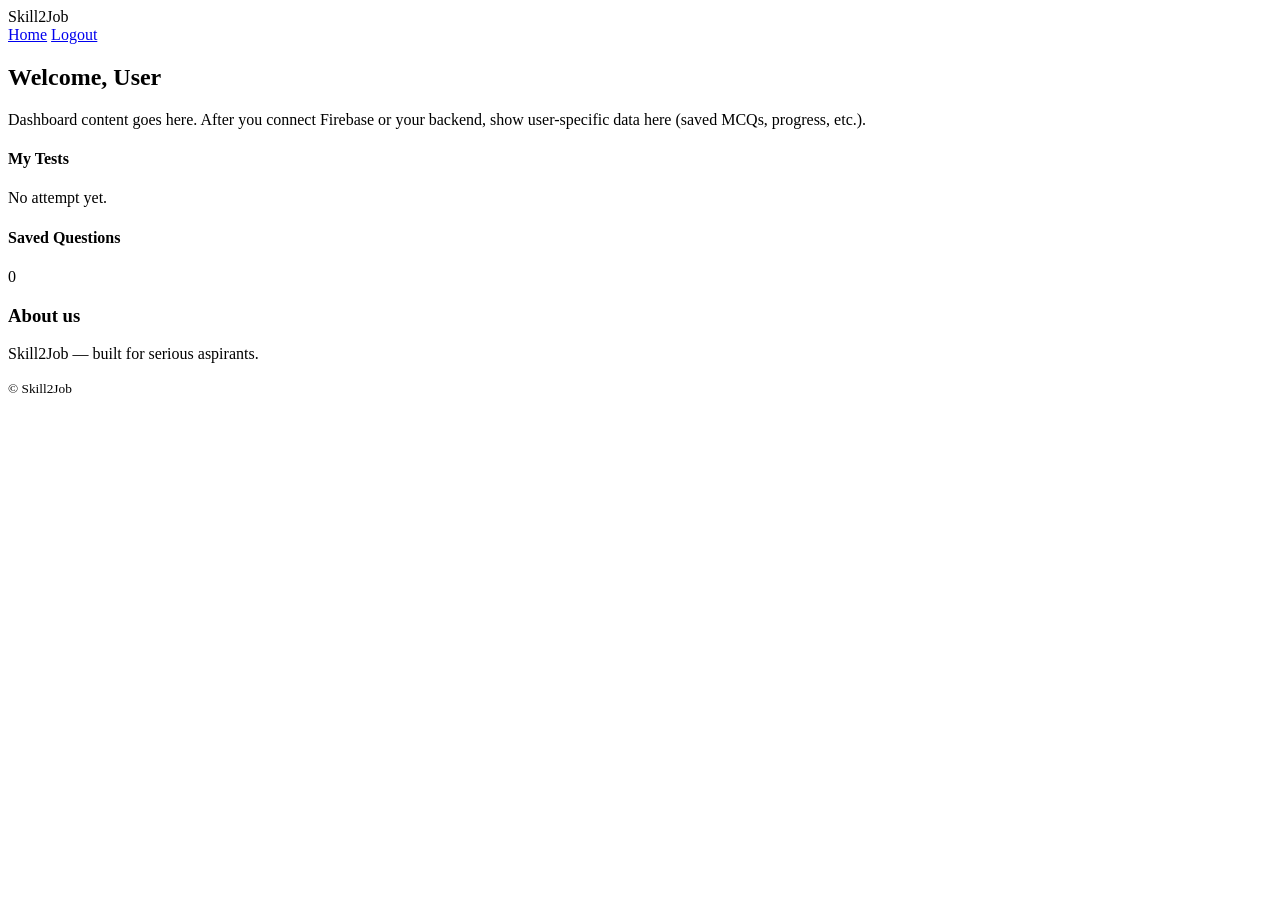
==== dashboard.html @ c566e1bb "Create dashboard.html" ====
<!DOCTYPE html>
<html lang="en">
<head>
  <meta charset="utf-8"/>
  <meta name="viewport" content="width=device-width,initial-scale=1"/>
  <title>Dashboard — Skill2Job</title>
  <link rel="stylesheet" href="style.css"/>
</head>
<body>
  <header class="site-header">
    <div class="container header-inner">
      <div class="brand">Skill2Job</div>
      <nav class="nav">
        <a href="index.html" class="nav-link">Home</a>
        <a href="#" class="nav-link" onclick="logoutFrontend(); return false;">Logout</a>
      </nav>
    </div>
  </header>

  <main class="container page-center">
    <div class="card">
      <h2 id="welcomeUser">Welcome, User</h2>
      <p>Dashboard content goes here. After you connect Firebase or your backend, show user-specific data here (saved MCQs, progress, etc.).</p>
      <div class="grid-2">
        <div class="dash-box">
          <h4>My Tests</h4>
          <p>No attempt yet.</p>
        </div>
        <div class="dash-box">
          <h4>Saved Questions</h4>
          <p>0</p>
        </div>
      </div>
    </div>
  </main>

  <footer class="site-footer simple">
    <div class="container footer-inner">
      <div class="footer-about">
        <h3>About us</h3>
        <p>Skill2Job — built for serious aspirants.</p>
      </div>
    </div>
    <div class="footer-bottom container">
      <small>© <span id="year4"></span> Skill2Job</small>
    </div>
  </footer>

  <script src="script.js"></script>
</body>
</html>
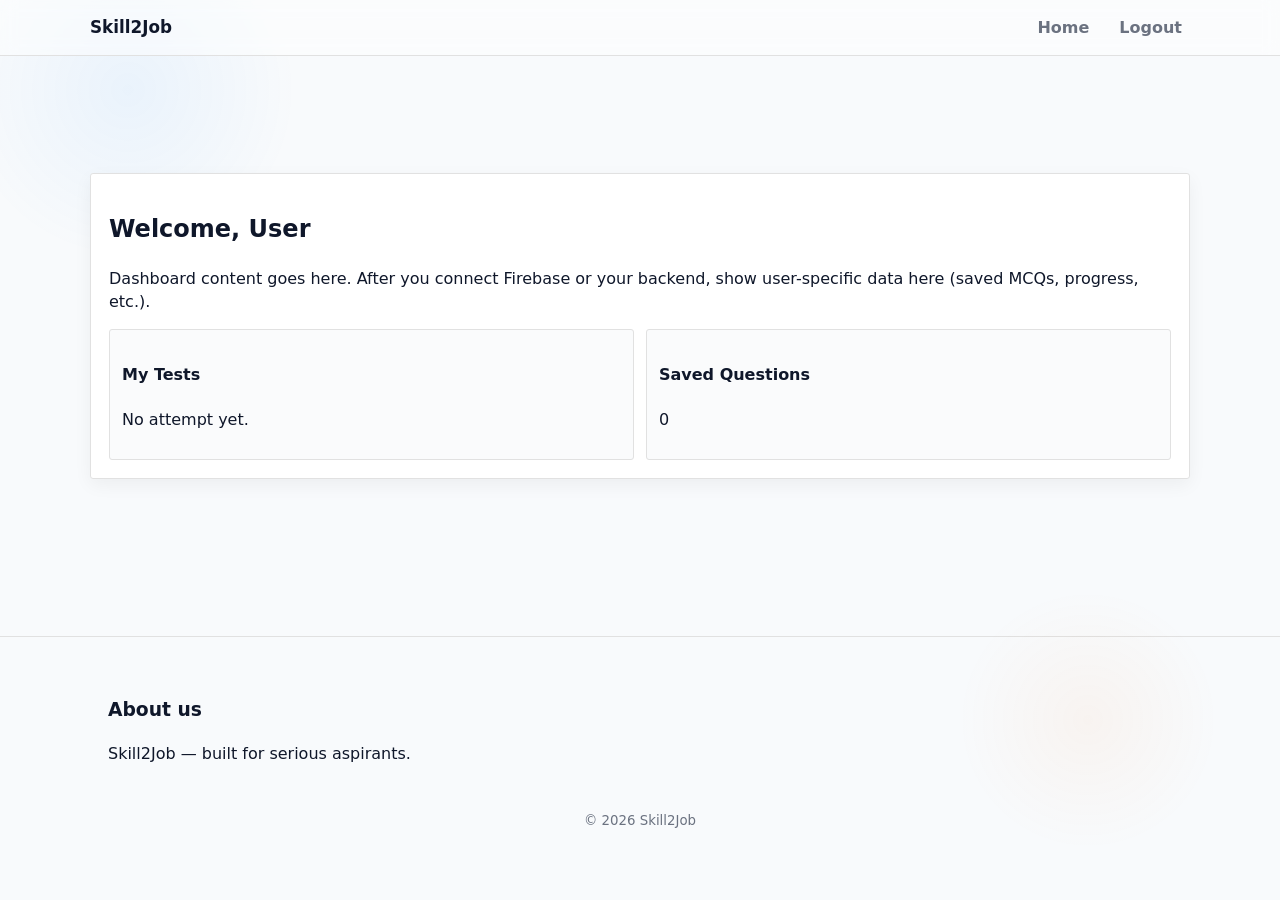
==== commit cedcdf12: "Update dashboard.html" ====
--- a/dashboard.html
+++ b/dashboard.html
@@ -7,6 +7,8 @@
   <link rel="stylesheet" href="style.css"/>
 </head>
 <body>
+  <div class="page-bg"></div>
+
   <header class="site-header">
     <div class="container header-inner">
       <div class="brand">Skill2Job</div>
@@ -18,7 +20,7 @@
   </header>
 
   <main class="container page-center">
-    <div class="card">
+    <div class="card dashboard-card">
       <h2 id="welcomeUser">Welcome, User</h2>
       <p>Dashboard content goes here. After you connect Firebase or your backend, show user-specific data here (saved MCQs, progress, etc.).</p>
       <div class="grid-2">
--- a/style.css
+++ b/style.css
@@ -0,0 +1,161 @@
+/* style.css — consistent root variables + subtle colorful background
+   - white/light-grey content cards
+   - 1px grey borders, 3px radius (as requested)
+   - header uses transparent + backdrop blur for hazy effect
+   - responsive for desktop & mobile
+*/
+
+:root{
+  --bg-gradient-1: linear-gradient(120deg, #f6fbff 0%, #fff7f9 100%); /* faint */
+  --page-bg-color: #f8fafc; /* overall page background fallback */
+  --card-bg: #ffffff; /* card background (white) */
+  --muted-bg: #fafbfc; /* very light grey used for subtle areas */
+  --border: #e1e1e1; /* 1px border color */
+  --text: #0f172a; /* main text */
+  --muted-text: #6b7280;
+  --accent: #0a84ff; /* primary accent */
+  --accent-2: #ff7a18; /* secondary accent used for CTA */
+  --radius: 3px; /* consistent radius */
+  --header-blur: 8px;
+  --container-max: 1100px;
+  --gap: 18px;
+  --shadow: 0 6px 18px rgba(12, 15, 20, 0.05);
+  --mobile-break: 860px;
+}
+
+/* base */
+*{box-sizing:border-box}
+html,body{height:100%}
+body{
+  margin:0;
+  font-family: Inter, system-ui, -apple-system, "Segoe UI", Roboto, "Helvetica Neue", Arial, sans-serif;
+  background: var(--page-bg-color);
+  color:var(--text);
+  -webkit-font-smoothing:antialiased;
+  -moz-osx-font-smoothing:grayscale;
+  line-height:1.45;
+  min-height:100vh;
+  position:relative;
+}
+
+/* subtle decorative background — not a colored container */
+.page-bg{
+  position:fixed;
+  inset:0;
+  background: radial-gradient( circle at 10% 10%, rgba(10,132,255,0.06) 0%, transparent 12%),
+              radial-gradient( circle at 85% 80%, rgba(255,122,24,0.05) 0%, transparent 10% );
+  z-index:0;
+  pointer-events:none;
+}
+
+/* container utility */
+.container{width:90%;max-width:var(--container-max);margin:0 auto;padding:18px;position:relative;z-index:1}
+
+/* header — transparent with blur so background looks hazy behind it */
+.site-header{
+  position:sticky;
+  top:0;
+  z-index:50;
+  background: rgba(255,255,255,0.45); /* semi-transparent white so underlying color shows */
+  backdrop-filter: blur(var(--header-blur));
+  -webkit-backdrop-filter: blur(var(--header-blur));
+  border-bottom: 1px solid var(--border);
+}
+
+/* header inner layout */
+.header-inner{display:flex;align-items:center;justify-content:space-between;padding:10px 0}
+.brand{font-weight:700;font-size:1.05rem;color:var(--text)}
+.nav{display:flex;gap:14px}
+.nav a{color:var(--muted-text);text-decoration:none;font-weight:600;padding:6px 8px;border-radius:var(--radius)}
+.nav a:hover{color:var(--text);background:transparent}
+
+/* hero */
+.hero{padding:48px 0}
+.hero-inner{display:flex;gap:32px;align-items:center;justify-content:space-between}
+.hero-left{flex:1}
+.hero-right{flex:0 0 340px}
+h1{font-size:2rem;margin:0 0 10px}
+.lead{color:var(--muted-text);margin-bottom:20px}
+
+/* features row */
+.features{display:flex;gap:18px;margin:24px 0;padding:0}
+.feature{flex:1;background:transparent;padding:14px;border-radius:var(--radius);text-align:center}
+.feature h4{margin:0 0 8px;color:var(--accent)}
+
+/* cards — white or very light grey as requested */
+.card{
+  background:var(--card-bg);
+  border:1px solid var(--border);
+  border-radius:var(--radius);
+  padding:18px;
+  box-shadow:var(--shadow);
+}
+
+/* login/signup card specifics */
+.page-center{display:flex;align-items:center;justify-content:center;min-height:60vh;padding:40px 0}
+.login-card{width:100%;max-width:420px}
+.login-card h2{margin-top:0}
+
+/* inputs: white or very light grey, 1px border, radius 3px */
+input[type="text"],input[type="email"],input[type="password"],textarea,select{
+  width:100%;
+  padding:10px 12px;
+  margin:10px 0;
+  border:1px solid var(--border);
+  border-radius:var(--radius);
+  background:var(--card-bg);
+  font-size:0.95rem;
+  color:var(--text);
+}
+
+/* small layout helpers */
+.row-between{display:flex;align-items:center;justify-content:space-between;margin:6px 0 12px}
+.small{font-size:0.85rem;color:var(--muted-text)}
+.muted{color:var(--muted-text);font-size:0.95rem;margin-top:12px}
+.sr-only{position:absolute;width:1px;height:1px;padding:0;margin:-1px;overflow:hidden;clip:rect(0,0,0,0);white-space:nowrap;border:0}
+
+/* buttons — keep colorful CTA but card background stays white/light */
+.btn{display:inline-block;padding:10px 14px;border-radius:6px;text-decoration:none;border:none;cursor:pointer;font-weight:700}
+.btn.full{width:100%}
+.btn.primary{background:linear-gradient(90deg,var(--accent-2),#ff934d);color:white;border-radius:6px}
+.btn.primary:hover{opacity:0.95}
+.btn.outline{background:transparent;border:1px solid var(--border);color:var(--text);border-radius:6px}
+
+/* thin grey outline buttons e.g. small links */
+.link-btn{background:none;border:none;color:var(--accent);cursor:pointer;padding:6px;font-weight:700}
+
+/* footer — light, consistent border */
+.site-footer{
+  background:transparent;
+  border-top:1px solid var(--border);
+  padding:22px 0;
+  margin-top:40px;
+}
+
+/* footer inner layout */
+.footer-inner{display:flex;gap:24px;align-items:flex-start;justify-content:space-between;flex-wrap:wrap}
+.footer-about{max-width:520px}
+.footer-links a{display:block;color:var(--muted-text);text-decoration:none;margin-bottom:6px}
+.footer-bottom{display:flex;justify-content:center;padding-top:12px;color:var(--muted-text)}
+
+/* dashboard grid */
+.grid-2{display:grid;grid-template-columns:1fr 1fr;gap:12px;margin-top:14px}
+.dash-box{background:var(--muted-bg);padding:12px;border-radius:var(--radius);border:1px solid var(--border)}
+
+/* responsive */
+@media (max-width:900px){
+  .hero-inner{flex-direction:column-reverse;gap:20px}
+  .hero-right{width:100%}
+  .features{flex-direction:column}
+  .grid-2{grid-template-columns:1fr}
+  .header-inner{padding:10px}
+  .container{padding-left:14px;padding-right:14px}
+}
+
+/* extra small screens */
+@media (max-width:480px){
+  h1{font-size:1.4rem}
+  .brand{font-size:1rem}
+  .login-card{padding:16px}
+  input[type="text"],input[type="email"],input[type="password"]{padding:10px}
+}
